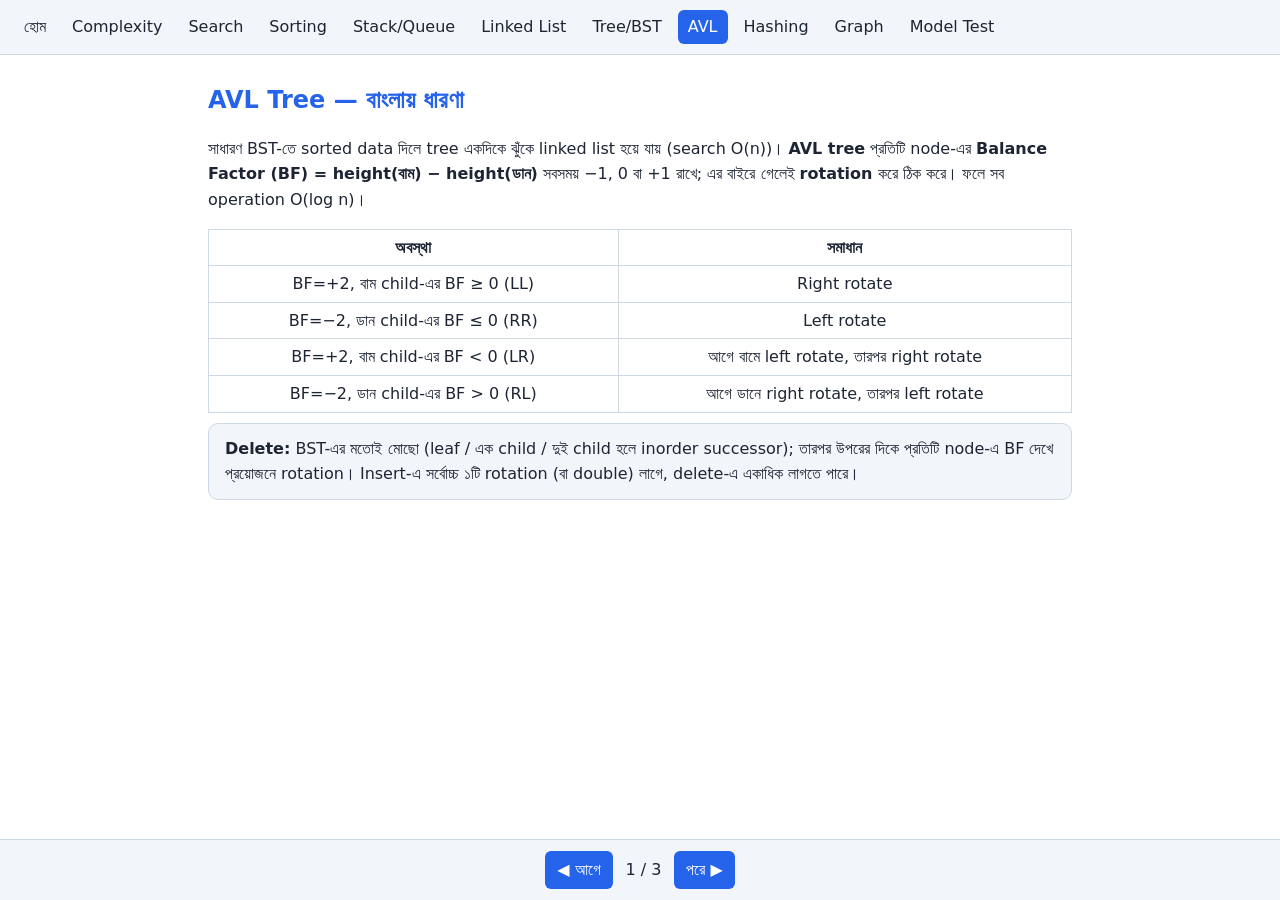
==== avl.html @ 5f5bdf97 "first commit" ====
<!doctype html><html lang="bn"><head><meta charset="utf-8"><meta name="viewport" content="width=device-width,initial-scale=1"><title>DS</title><link rel="stylesheet" href="style.css"></head><body>
<section class="slide"><h2>AVL Tree — বাংলায় ধারণা</h2><p>সাধারণ BST-তে sorted data দিলে tree একদিকে ঝুঁকে linked list হয়ে যায় (search O(n))। <b>AVL tree</b> প্রতিটি node-এর <b>Balance Factor (BF) = height(বাম) − height(ডান)</b> সবসময় −1, 0 বা +1 রাখে; এর বাইরে গেলেই <b>rotation</b> করে ঠিক করে। ফলে সব operation O(log n)।</p>
<table><tr><th>অবস্থা</th><th>সমাধান</th></tr><tr><td>BF=+2, বাম child-এর BF ≥ 0 (LL)</td><td>Right rotate</td></tr><tr><td>BF=−2, ডান child-এর BF ≤ 0 (RR)</td><td>Left rotate</td></tr><tr><td>BF=+2, বাম child-এর BF &lt; 0 (LR)</td><td>আগে বামে left rotate, তারপর right rotate</td></tr><tr><td>BF=−2, ডান child-এর BF &gt; 0 (RL)</td><td>আগে ডানে right rotate, তারপর left rotate</td></tr></table>
<div class="card"><b>Delete:</b> BST-এর মতোই মোছো (leaf / এক child / দুই child হলে inorder successor); তারপর উপরের দিকে প্রতিটি node-এ BF দেখে প্রয়োজনে rotation। Insert-এ সর্বোচ্চ ১টি rotation (বা double) লাগে, delete-এ একাধিক লাগতে পারে।</div></section>
<section class="slide"><h2>AVL (ইন্টারেক্টিভ)</h2><div class="card"><b>কীভাবে চালাবে:</b> 10, 20, 30 insert করলে RR rotation দেখবে। তারপর কিছু মান delete করে দেখো tree আবার balance হয় কি না। নিচের বার্তায় কোন rotation হলো লেখা থাকবে।</div><input id="k" type="number" value="10" style="width:80px"><button onclick="go2()">Insert</button><button onclick="dl()">Delete</button><button onclick="R=null;dr();$('#m').textContent=''">Reset</button><svg id="sv" viewBox="0 0 600 300" width="100%"></svg><p id="m"></p></section>
<section class="slide"><h2>অনুশীলন প্রশ্ন</h2><div id="qz"></div></section><script src="bank.js"></script><script src="app.js"></script><script>quiz('tr','#qz');let R=null,log='';const H=n=>n?n.h:0,U=n=>n.h=1+Math.max(H(n.l),H(n.r)),BF=n=>H(n.l)-H(n.r);
const rr=y=>{const x=y.l;y.l=x.r;x.r=y;U(y);U(x);return x},rl=x=>{const y=x.r;x.r=y.l;y.l=x;U(x);U(y);return y};
function bal(n){U(n);const b=BF(n);if(b>1){if(BF(n.l)<0){n.l=rl(n.l);log+='LR '}else log+='LL ';return rr(n)}if(b<-1){if(BF(n.r)>0){n.r=rr(n.r);log+='RL '}else log+='RR ';return rl(n)}return n}
function ins(n,v){if(!n)return{v,h:1,l:null,r:null};if(v<n.v)n.l=ins(n.l,v);else if(v>n.v)n.r=ins(n.r,v);else return n;return bal(n)}
function del(n,v){if(!n)return n;if(v<n.v)n.l=del(n.l,v);else if(v>n.v)n.r=del(n.r,v);else{if(!n.l||!n.r)return n.l||n.r;let s=n.r;while(s.l)s=s.l;n.v=s.v;n.r=del(n.r,s.v)}return bal(n)}
function lay(n,d,o){if(!n)return;lay(n.l,d+1,o);n.x=o.i++;n.y=d;lay(n.r,d+1,o)}function nd(n,a=[]){if(n){nd(n.l,a);a.push(n);nd(n.r,a)}return a}
function dr(){lay(R,0,{i:0});const a=nd(R),X=n=>30+n.x*(540/Math.max(a.length,1)),Y=n=>30+n.y*55;$('#sv').innerHTML=a.map(n=>[n.l,n.r].map(c=>c?'<line x1="'+X(n)+'" y1="'+Y(n)+'" x2="'+X(c)+'" y2="'+Y(c)+'"/>':'').join('')).join('')+a.map(n=>'<g class="nd"><circle cx="'+X(n)+'" cy="'+Y(n)+'" r="18"/><text x="'+X(n)+'" y="'+(Y(n)+4)+'">'+n.v+'</text><text x="'+(X(n)+22)+'" y="'+(Y(n)-14)+'" style="font-size:10px">BF '+BF(n)+'</text></g>').join('')}
function go2(){log='';R=ins(R,+$('#k').value);$('#k').value=+$('#k').value+10;$('#m').textContent=log?'Rotation: '+log:'rotation লাগেনি';dr()}
function dl(){log='';R=del(R,+$('#k').value);$('#m').textContent=log?'Delete-এর পর rotation: '+log:'rotation লাগেনি';dr()}dr()</script></body></html>
---- style.css ----
:root{--bg:#fff;--fg:#1d2433;--card:#f2f5fa;--ac:#2563eb;--ok:#16a34a;--hl:#f59e0b;--bd:#cfd8e6}
@media(prefers-color-scheme:dark){:root{--bg:#0f1420;--fg:#e6ebf5;--card:#1a2233;--ac:#60a5fa;--ok:#4ade80;--hl:#fbbf24;--bd:#34415a}}
*{box-sizing:border-box}body{margin:0;font:16px/1.6 "Noto Sans Bengali",system-ui,sans-serif;background:var(--bg);color:var(--fg)}
nav{display:flex;gap:6px;flex-wrap:wrap;padding:10px 14px;background:var(--card);border-bottom:1px solid var(--bd)}
nav a{padding:4px 10px;border-radius:6px;text-decoration:none;color:var(--fg)}nav a.cur{background:var(--ac);color:#fff}
.slide{display:none;max-width:900px;margin:0 auto;padding:22px 18px 80px}.slide.on{display:block}
h1,h2{color:var(--ac);margin:.2em 0 .5em}.card{background:var(--card);border:1px solid var(--bd);border-radius:10px;padding:12px 16px;margin:10px 0}
button,input{font:inherit;padding:6px 12px;border-radius:6px;border:1px solid var(--bd);background:var(--bg);color:var(--fg);margin:3px}
button{cursor:pointer;background:var(--ac);color:#fff;border:0}table{border-collapse:collapse;width:100%}td,th{border:1px solid var(--bd);padding:5px 8px;text-align:center}
code,pre{background:var(--card);border-radius:6px;padding:2px 6px;font-family:ui-monospace,monospace}pre{padding:10px;overflow:auto}
.ctl{position:fixed;bottom:0;left:0;right:0;display:flex;justify-content:center;align-items:center;gap:10px;padding:8px;background:var(--card);border-top:1px solid var(--bd)}
.cells{display:flex;gap:4px;flex-wrap:wrap}.cell{min-width:42px;padding:8px;text-align:center;border:2px solid var(--bd);border-radius:6px;background:var(--bg)}
.cell.lo,.cell.hi{border-color:var(--ac)}.cell.mid{background:var(--hl);color:#000}.cell.ok{background:var(--ok);color:#000}.cell.dim{opacity:.3}
.bars{display:flex;align-items:flex-end;gap:6px;height:150px}.bar{width:38px;background:var(--ac);color:#fff;text-align:center;border-radius:4px 4px 0 0;transition:.3s}.bar.cmp{background:var(--hl);color:#000}.bar.done{background:var(--ok);color:#000}
.stk{display:flex;flex-direction:column-reverse;gap:4px;width:120px;min-height:200px;border:3px solid var(--fg);border-top:0;padding:4px}.stk .cell{background:var(--ac);color:#fff}
svg text{fill:currentColor;font-size:14px;text-anchor:middle}.nd circle{fill:var(--bg);stroke:var(--ac);stroke-width:2}.nd.on circle{fill:var(--hl)}.nd.on text{fill:#000}svg line{stroke:var(--bd);stroke-width:2}
.q{margin:10px 0}.q label{display:block;padding:4px 8px;cursor:pointer}.good{color:var(--ok);font-weight:700}.bad{color:#dc2626}
.box{display:inline-block;padding:6px 12px;border:2px solid var(--ac);border-radius:6px;margin:2px}.arr{color:var(--ac)}.bkt{display:flex;gap:6px;align-items:center;margin:3px 0}.bkt b{width:30px}
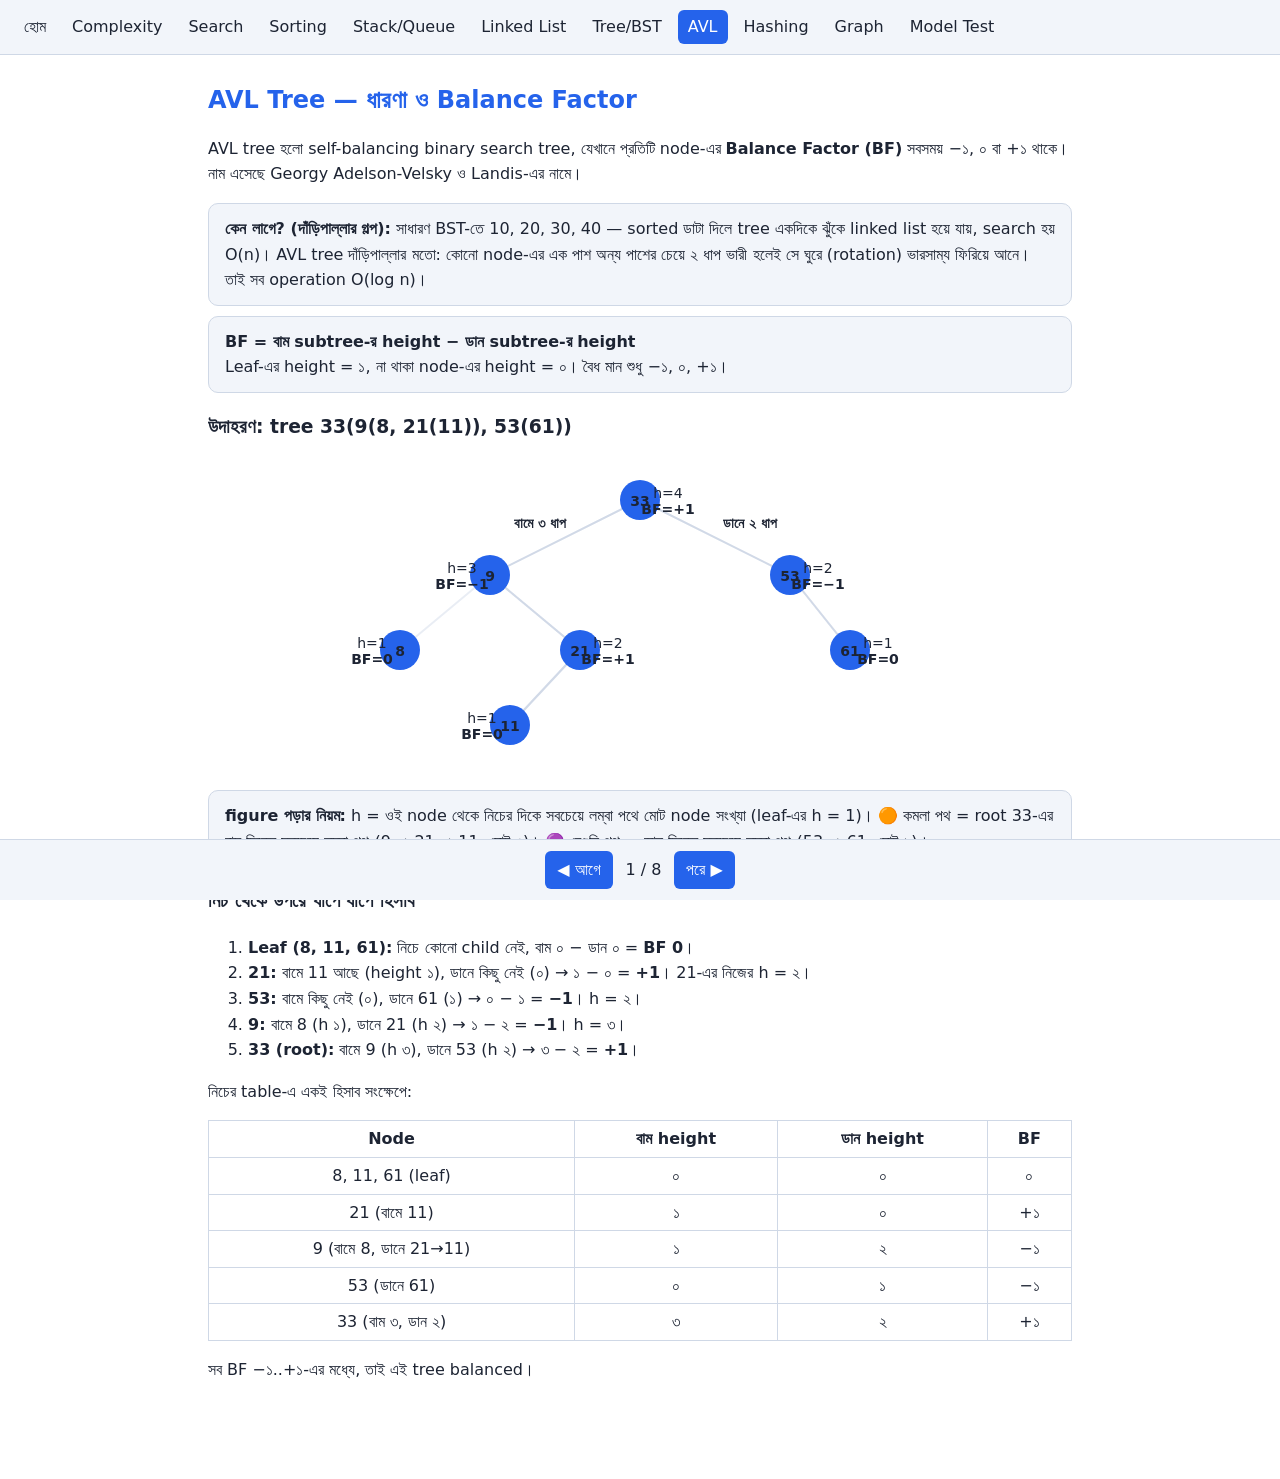
==== commit 811fdd41: "treeUpdate" ====
--- a/avl.html
+++ b/avl.html
@@ -1,14 +1,131 @@
 <!doctype html><html lang="bn"><head><meta charset="utf-8"><meta name="viewport" content="width=device-width,initial-scale=1"><title>DS</title><link rel="stylesheet" href="style.css"></head><body>
-<section class="slide"><h2>AVL Tree — বাংলায় ধারণা</h2><p>সাধারণ BST-তে sorted data দিলে tree একদিকে ঝুঁকে linked list হয়ে যায় (search O(n))। <b>AVL tree</b> প্রতিটি node-এর <b>Balance Factor (BF) = height(বাম) − height(ডান)</b> সবসময় −1, 0 বা +1 রাখে; এর বাইরে গেলেই <b>rotation</b> করে ঠিক করে। ফলে সব operation O(log n)।</p>
-<table><tr><th>অবস্থা</th><th>সমাধান</th></tr><tr><td>BF=+2, বাম child-এর BF ≥ 0 (LL)</td><td>Right rotate</td></tr><tr><td>BF=−2, ডান child-এর BF ≤ 0 (RR)</td><td>Left rotate</td></tr><tr><td>BF=+2, বাম child-এর BF &lt; 0 (LR)</td><td>আগে বামে left rotate, তারপর right rotate</td></tr><tr><td>BF=−2, ডান child-এর BF &gt; 0 (RL)</td><td>আগে ডানে right rotate, তারপর left rotate</td></tr></table>
-<div class="card"><b>Delete:</b> BST-এর মতোই মোছো (leaf / এক child / দুই child হলে inorder successor); তারপর উপরের দিকে প্রতিটি node-এ BF দেখে প্রয়োজনে rotation। Insert-এ সর্বোচ্চ ১টি rotation (বা double) লাগে, delete-এ একাধিক লাগতে পারে।</div></section>
-<section class="slide"><h2>AVL (ইন্টারেক্টিভ)</h2><div class="card"><b>কীভাবে চালাবে:</b> 10, 20, 30 insert করলে RR rotation দেখবে। তারপর কিছু মান delete করে দেখো tree আবার balance হয় কি না। নিচের বার্তায় কোন rotation হলো লেখা থাকবে।</div><input id="k" type="number" value="10" style="width:80px"><button onclick="go2()">Insert</button><button onclick="dl()">Delete</button><button onclick="R=null;dr();$('#m').textContent=''">Reset</button><svg id="sv" viewBox="0 0 600 300" width="100%"></svg><p id="m"></p></section>
-<section class="slide"><h2>অনুশীলন প্রশ্ন</h2><div id="qz"></div></section><script src="bank.js"></script><script src="app.js"></script><script>quiz('tr','#qz');let R=null,log='';const H=n=>n?n.h:0,U=n=>n.h=1+Math.max(H(n.l),H(n.r)),BF=n=>H(n.l)-H(n.r);
-const rr=y=>{const x=y.l;y.l=x.r;x.r=y;U(y);U(x);return x},rl=x=>{const y=x.r;x.r=y.l;y.l=x;U(x);U(y);return y};
-function bal(n){U(n);const b=BF(n);if(b>1){if(BF(n.l)<0){n.l=rl(n.l);log+='LR '}else log+='LL ';return rr(n)}if(b<-1){if(BF(n.r)>0){n.r=rr(n.r);log+='RL '}else log+='RR ';return rl(n)}return n}
-function ins(n,v){if(!n)return{v,h:1,l:null,r:null};if(v<n.v)n.l=ins(n.l,v);else if(v>n.v)n.r=ins(n.r,v);else return n;return bal(n)}
-function del(n,v){if(!n)return n;if(v<n.v)n.l=del(n.l,v);else if(v>n.v)n.r=del(n.r,v);else{if(!n.l||!n.r)return n.l||n.r;let s=n.r;while(s.l)s=s.l;n.v=s.v;n.r=del(n.r,s.v)}return bal(n)}
-function lay(n,d,o){if(!n)return;lay(n.l,d+1,o);n.x=o.i++;n.y=d;lay(n.r,d+1,o)}function nd(n,a=[]){if(n){nd(n.l,a);a.push(n);nd(n.r,a)}return a}
-function dr(){lay(R,0,{i:0});const a=nd(R),X=n=>30+n.x*(540/Math.max(a.length,1)),Y=n=>30+n.y*55;$('#sv').innerHTML=a.map(n=>[n.l,n.r].map(c=>c?'<line x1="'+X(n)+'" y1="'+Y(n)+'" x2="'+X(c)+'" y2="'+Y(c)+'"/>':'').join('')).join('')+a.map(n=>'<g class="nd"><circle cx="'+X(n)+'" cy="'+Y(n)+'" r="18"/><text x="'+X(n)+'" y="'+(Y(n)+4)+'">'+n.v+'</text><text x="'+(X(n)+22)+'" y="'+(Y(n)-14)+'" style="font-size:10px">BF '+BF(n)+'</text></g>').join('')}
-function go2(){log='';R=ins(R,+$('#k').value);$('#k').value=+$('#k').value+10;$('#m').textContent=log?'Rotation: '+log:'rotation লাগেনি';dr()}
-function dl(){log='';R=del(R,+$('#k').value);$('#m').textContent=log?'Delete-এর পর rotation: '+log:'rotation লাগেনি';dr()}dr()</script></body></html>
+<section class="slide"><h2>AVL Tree — ধারণা ও Balance Factor</h2>
+<p>AVL tree হলো self-balancing binary search tree, যেখানে প্রতিটি node-এর <b>Balance Factor (BF)</b> সবসময় −১, ০ বা +১ থাকে। নাম এসেছে Georgy Adelson-Velsky ও Landis-এর নামে।</p>
+<div class="card"><b>কেন লাগে? (দাঁড়িপাল্লার গল্প):</b> সাধারণ BST-তে 10, 20, 30, 40 — sorted ডাটা দিলে tree একদিকে ঝুঁকে linked list হয়ে যায়, search হয় O(n)। AVL tree দাঁড়িপাল্লার মতো: কোনো node-এর এক পাশ অন্য পাশের চেয়ে ২ ধাপ ভারী হলেই সে ঘুরে (rotation) ভারসাম্য ফিরিয়ে আনে। তাই সব operation O(log n)।</div>
+<div class="card"><b>BF = বাম subtree-র height − ডান subtree-র height</b><br>Leaf-এর height = ১, না থাকা node-এর height = ০। বৈধ মান শুধু −১, ০, +১।</div>
+<h3>উদাহরণ: tree 33(9(8, 21(11)), 53(61))</h3>
+<svg viewBox="0 0 700 320" width="100%" style="max-width:700px;display:block;margin:auto" font-family="inherit">
+<g stroke="currentColor" stroke-opacity=".45" stroke-width="2"><line x1="350" y1="40" x2="200" y2="115"/><line x1="350" y1="40" x2="500" y2="115"/><line x1="200" y1="115" x2="110" y2="190"/><line x1="200" y1="115" x2="290" y2="190"/><line x1="500" y1="115" x2="560" y2="190"/><line x1="290" y1="190" x2="220" y2="265"/></g>
+<g stroke="#d97706" stroke-width="5" stroke-linecap="round" stroke-opacity=".9"><line x1="350" y1="40" x2="200" y2="115"/><line x1="200" y1="115" x2="290" y2="190"/><line x1="290" y1="190" x2="220" y2="265"/></g>
+<g stroke="#9333ea" stroke-width="5" stroke-linecap="round" stroke-opacity=".9"><line x1="350" y1="40" x2="500" y2="115"/><line x1="500" y1="115" x2="560" y2="190"/></g>
+<g fill="#2563eb"><circle cx="350" cy="40" r="20"/><circle cx="200" cy="115" r="20"/><circle cx="500" cy="115" r="20"/><circle cx="110" cy="190" r="20"/><circle cx="290" cy="190" r="20"/><circle cx="560" cy="190" r="20"/><circle cx="220" cy="265" r="20"/></g>
+<g fill="#fff" font-size="16" font-weight="700" text-anchor="middle"><text x="350" y="46">33</text><text x="200" y="121">9</text><text x="500" y="121">53</text><text x="110" y="196">8</text><text x="290" y="196">21</text><text x="560" y="196">61</text><text x="220" y="271">11</text></g>
+<g fill="currentColor" font-size="13"><g text-anchor="start"><text x="378" y="38">h=4</text><text x="378" y="54" fill="#16a34a" font-weight="700">BF=+1</text><text x="528" y="113">h=2</text><text x="528" y="129" fill="#16a34a" font-weight="700">BF=−1</text><text x="318" y="188">h=2</text><text x="318" y="204" fill="#16a34a" font-weight="700">BF=+1</text><text x="588" y="188">h=1</text><text x="588" y="204" fill="#16a34a" font-weight="700">BF=0</text></g>
+<g text-anchor="end"><text x="172" y="113">h=3</text><text x="172" y="129" fill="#16a34a" font-weight="700">BF=−1</text><text x="82" y="188">h=1</text><text x="82" y="204" fill="#16a34a" font-weight="700">BF=0</text><text x="192" y="263">h=1</text><text x="192" y="279" fill="#16a34a" font-weight="700">BF=0</text></g>
+<text x="250" y="68" text-anchor="end" fill="#d97706" font-weight="700">বামে ৩ ধাপ</text><text x="460" y="68" fill="#9333ea" font-weight="700">ডানে ২ ধাপ</text></g></svg>
+<div class="card"><b>figure পড়ার নিয়ম:</b> h = ওই node থেকে নিচের দিকে সবচেয়ে লম্বা পথে মোট node সংখ্যা (leaf-এর h = 1)। 🟠 কমলা পথ = root 33-এর বাম দিকের সবচেয়ে লম্বা পথ (9 → 21 → 11, মোট ৩)। 🟣 বেগুনি পথ = ডান দিকের সবচেয়ে লম্বা পথ (53 → 61, মোট ২)।</div>
+<h3>নিচ থেকে উপরে ধাপে ধাপে হিসাব</h3>
+<ol><li><b>Leaf (8, 11, 61):</b> নিচে কোনো child নেই, বাম ০ − ডান ০ = <b>BF 0</b>।</li>
+<li><b>21:</b> বামে 11 আছে (height ১), ডানে কিছু নেই (০) → ১ − ০ = <b>+1</b>। 21-এর নিজের h = ২।</li>
+<li><b>53:</b> বামে কিছু নেই (০), ডানে 61 (১) → ০ − ১ = <b>−1</b>। h = ২।</li>
+<li><b>9:</b> বামে 8 (h ১), ডানে 21 (h ২) → ১ − ২ = <b>−1</b>। h = ৩।</li>
+<li><b>33 (root):</b> বামে 9 (h ৩), ডানে 53 (h ২) → ৩ − ২ = <b>+1</b>।</li></ol>
+<p>নিচের table-এ একই হিসাব সংক্ষেপে:</p>
+<table><tr><th>Node</th><th>বাম height</th><th>ডান height</th><th>BF</th></tr>
+<tr><td>8, 11, 61 (leaf)</td><td>০</td><td>০</td><td>০</td></tr>
+<tr><td>21 (বামে 11)</td><td>১</td><td>০</td><td>+১</td></tr>
+<tr><td>9 (বামে 8, ডানে 21→11)</td><td>১</td><td>২</td><td>−১</td></tr>
+<tr><td>53 (ডানে 61)</td><td>০</td><td>১</td><td>−১</td></tr>
+<tr><td>33 (বাম ৩, ডান ২)</td><td>৩</td><td>২</td><td>+১</td></tr></table>
+<p>সব BF −১..+১-এর মধ্যে, তাই এই tree balanced।</p></section>
+
+<section class="slide"><h2>Rotation — AVL-এর আসল কৌশল</h2>
+<p>Rotation-এ কয়েকটা node-এর জায়গা বদলে tree-র আকার ঠিক করা হয়, কিন্তু BST-এর নিয়ম (বাম &lt; root &lt; ডান) ভাঙে না।</p>
+<h3>Left Rotate (ডান দিক ভারী হলে)</h3>
+<pre>    x                y
+   / \              / \
+  α   y     →      x   γ
+     / \          / \
+    β   γ        α   β</pre>
+<ol><li>y = x-এর ডান child। y-এর বাম subtree (β) কে x-এর ডান child বানাও।</li><li>x-এর parent p থাকলে p-এর যে পাশে x ছিল সেখানে y বসাও। p না থাকলে y-ই নতুন root।</li><li>x কে y-এর বাম child বানাও।</li></ol>
+<h3>Right Rotate (বাম দিক ভারী হলে)</h3>
+<pre>      y            x
+     / \          / \
+    x   γ   →   α   y
+   / \              / \
+  α   β            β   γ</pre>
+<ol><li>x = y-এর বাম child। x-এর ডান subtree (β) কে y-এর বাম child বানাও।</li><li>y-এর parent-এর জায়গায় x বসাও (parent না থাকলে x নতুন root)।</li><li>y কে x-এর ডান child বানাও।</li></ol>
+<div class="card"><b>মনে রাখার কৌশল:</b> যে পাশ ভারী, তার উল্টো দিকে ঘোরাও। ডান ভারী → Left rotate, বাম ভারী → Right rotate।</div></section>
+
+<section class="slide"><h2>চারটি Case — কোনটায় কী করব</h2>
+<p>যে node-এর BF ±২ হয়েছে তাকে z বলি। z-এর ভারী পাশের child-এর BF দেখলেই case বোঝা যায়।</p>
+<table><tr><th>Case</th><th>চেনার উপায়</th><th>সমাধান</th></tr>
+<tr><td><b>LL</b></td><td>z-এর BF = +২, বাম child-এর BF ≥ ০</td><td>z-এ <b>Right rotate</b></td></tr>
+<tr><td><b>RR</b></td><td>z-এর BF = −২, ডান child-এর BF ≤ ০</td><td>z-এ <b>Left rotate</b></td></tr>
+<tr><td><b>LR</b></td><td>z-এর BF = +২, বাম child-এর BF &lt; ০ (ভিতরের বাঁক)</td><td>আগে বাম child-এ Left rotate, তারপর z-এ Right rotate</td></tr>
+<tr><td><b>RL</b></td><td>z-এর BF = −২, ডান child-এর BF &gt; ০</td><td>আগে ডান child-এ Right rotate, তারপর z-এ Left rotate</td></tr></table>
+<div class="card">Insert-এ নতুন node-এর পথ দেখেও case বোঝা যায় (বামে-বামে = LL, বামে-ডানে = LR…)। Delete-এ child-এর BF দেখেই ঠিক করতে হয়; child-এর BF = ০ হলে single rotation (LL বা RR)।</div>
+<div class="card"><b>পরীক্ষার ৫ ধাপ:</b> ১) BST-এর মতো insert/delete ২) নিচ থেকে উপরে BF হিসাব ৩) সবচেয়ে নিচের ±২ node z খোঁজো ৪) z-এর ভারী child-এর BF দেখে case ঠিক করো ৫) rotation করে আবার BF যাচাই।</div></section>
+
+<section class="slide"><h2>Insert — ধাপে ধাপে</h2>
+<ol><li>BST-এর নিয়মে নামো: newKey &lt; current হলে বামে, বড় হলে ডানে, খালি জায়গা না পাওয়া পর্যন্ত।</li><li>সেখানে নতুন node বসাও (leaf, BF = ০)।</li><li>নিচ থেকে root পর্যন্ত সব node-এর height ও BF নতুন করে হিসাব করো।</li><li>প্রথম যে node-এর BF ±২ হয় সেটাই z; case অনুযায়ী rotation করো।</li><li>Insert-এ একটা rotation (বা double rotation) করলেই পুরো tree ঠিক হয়।</li></ol>
+<div class="card"><b>উদাহরণ:</b> tree = 33(13(11(8), 21), 53(61)), insert করব <b>9</b>।<br>9 &lt; 33 → বামে; 9 &lt; 13 → বামে; 9 &lt; 11 → বামে; 9 &gt; 8 → 8-এর ডানে বসে। এখন 11-এর BF = +২, বাম child 8-এর BF = −১ (&lt; ০) → <b>LR case</b>। 8-এ Left rotate (9 উপরে আসে), তারপর 11-এ Right rotate। ফলে 9 হয় subtree-র root, বামে 8, ডানে 11।<br>👉 পরের স্লাইডে ▶ বাটনে অ্যানিমেশন দেখো।</div></section>
+
+<section class="slide"><h2>Delete — ধাপে ধাপে</h2>
+<ol><li>BST-এর মতো যে node মুছবে তাকে খুঁজে বের করো।</li><li>(ক) leaf হলে সরাসরি মোছো। (খ) এক child থাকলে child-কে তার জায়গায় বসাও। (গ) দুই child থাকলে ডান subtree-র সবচেয়ে ছোট মান (inorder successor) এখানে কপি করে successor node মুছো।</li><li>নিচ থেকে root পর্যন্ত BF নতুন করে হিসাব করো।</li><li>যেখানে BF ±২, সেখানে case অনুযায়ী rotation করো। Delete-এ একাধিক node-এ rotation লাগতে পারে।</li></ol>
+<div class="card"><b>উদাহরণ:</b> tree = 33(13(9(8,11), 21), 53(61)), delete করব <b>13</b> (দুই child)।<br>Successor = ডান subtree-র সবচেয়ে ছোট = 21। 13-এর জায়গায় 21 বসে, পুরোনো 21 মুছে যায়। এখন নতুন 21-এর বাম height ২, ডান ০ → BF = +২; বাম child 9-এর BF = ০ (≥ ০) → <b>LL case</b> → Right rotate। শেষে 9 root, বামে 8, ডানে 21 (তার বামে 11)।</div></section>
+
+<section class="slide"><h2>AVL (ইন্টারেক্টিভ অ্যানিমেশন)</h2>
+<div class="card"><b>রঙ:</b> 🟠 খোঁজার পথ, 🟢 নতুন বা successor node, 🔴 unbalanced node (z)। প্রতিটি node-এর উপরে BF লেখা। নিচের লেখায় কী হচ্ছে বলা থাকবে।</div>
+<p><button onclick="AV.run(AV.pIns)">▶ Insert উদাহরণ (9)</button><button onclick="AV.run(AV.pDel)">▶ Delete উদাহরণ (13)</button><button onclick="AV.run(()=>AV.seq([10,20,30]))">RR</button><button onclick="AV.run(()=>AV.seq([30,20,10]))">LL</button><button onclick="AV.run(()=>AV.seq([30,10,20]))">LR</button><button onclick="AV.run(()=>AV.seq([10,30,20]))">RL</button><button onclick="AV.run(()=>AV.seq([50,30,70,20,40,60,80,10,5,3]))">বড় demo</button></p>
+<input id="k" type="number" value="10" style="width:80px"><button onclick="AV.run(()=>AV.insert(+document.getElementById('k').value))">Insert</button><button onclick="AV.run(()=>AV.del(+document.getElementById('k').value))">Delete</button><button onclick="AV.stop()">⏸ Stop</button><button onclick="AV.play()">▶ Play</button><button onclick="AV.reset()">🔄 Reset</button>
+<svg id="sv" viewBox="0 0 700 360" width="100%"></svg><p id="m"></p></section>
+
+<section class="slide"><h2>Complexity ও ব্যবহার</h2>
+<table><tr><th>Insertion</th><th>Deletion</th><th>Search</th></tr><tr><td>O(log n)</td><td>O(log n)</td><td>O(log n)</td></tr></table>
+<div class="card"><b>ব্যবহার:</b> ডাটাবেসে বড় record-এর indexing এবং বড় ডাটাবেসে দ্রুত searching।</div></section>
+
+<section class="slide"><h2>অনুশীলন প্রশ্ন</h2><div id="qz"></div></section><script src="bank.js"></script><script src="app.js"></script><script>quiz('tr','#qz');
+window.AV=(()=>{const g=id=>document.getElementById(id),STOP={};
+let tok=0,pending=null,paused=false,waiters=[];
+const gate=()=>paused?new Promise((res,rej)=>waiters.push({res,rej})):Promise.resolve();
+async function sleep(ms){const t=tok;for(let l=ms;l>0;l-=40){await gate();await new Promise(r=>setTimeout(r,40));if(t!==tok)throw STOP}}
+let R=null,ID=0,busy=false,hl={},pos={};
+const mk=v=>({v,h:1,l:null,r:null,id:++ID}),N=(v,l,r)=>{const n=mk(v);n.l=l||null;n.r=r||null;return n};
+const H=n=>n?n.h:0,BF=n=>H(n.l)-H(n.r),upd=n=>{n.h=1+Math.max(H(n.l),H(n.r))};
+function rec(n){if(n){rec(n.l);rec(n.r);upd(n)}}
+function rotR(y){const x=y.l;y.l=x.r;x.r=y;upd(y);upd(x);return x}
+function rotL(x){const y=x.r;x.r=y.l;y.l=x;upd(x);upd(y);return y}
+function fix(n,t,f){if(n===t)return f(n);if(t.v<n.v)n.l=fix(n.l,t,f);else n.r=fix(n.r,t,f);return n}
+function un(n){if(!n)return null;const c=un(n.l)||un(n.r);return c||(Math.abs(BF(n))>1?n:null)}
+function all(n,a=[]){if(n){all(n.l,a);a.push(n);all(n.r,a)}return a}
+const msg=t=>{g('m').innerHTML=t},COL={path:'#d97706',new:'#16a34a',bad:'#dc2626','':'#2563eb'};
+function paint(a,c){let s='';a.forEach(n=>[n.l,n.r].forEach(ch=>{if(ch)s+='<line x1="'+c[n.id].x+'" y1="'+c[n.id].y+'" x2="'+c[ch.id].x+'" y2="'+c[ch.id].y+'" stroke="currentColor" stroke-opacity=".5" stroke-width="2"/>'}));
+a.forEach(n=>{const p=c[n.id];s+='<g><circle cx="'+p.x+'" cy="'+p.y+'" r="20" fill="'+COL[hl[n.id]||'']+'"/><text x="'+p.x+'" y="'+(p.y+6)+'" fill="#fff" font-size="16" font-weight="700" text-anchor="middle">'+n.v+'</text><text x="'+(p.x+4)+'" y="'+(p.y-26)+'" fill="currentColor" font-size="12" text-anchor="middle">BF '+BF(n)+'</text></g>'});g('sv').innerHTML=s}
+async function draw(an=true){let i=0;const a=all(R);(function f(n,d){if(!n)return;f(n.l,d+1);n.X=i++;n.Y=d;f(n.r,d+1)})(R,0);
+const c=a.length,st=Math.min(72,620/Math.max(c-1,1)),o=(700-st*(c-1))/2,tg={},f0={};
+a.forEach(n=>{tg[n.id]={x:o+n.X*st,y:50+n.Y*62}});a.forEach(n=>{f0[n.id]=pos[n.id]||{x:tg[n.id].x,y:5}});
+const T=an?600:0;let el=0,last=performance.now();
+const tk=tok;await new Promise((res,rej)=>{(function fr(t){if(tk!==tok){rej(STOP);return}if(paused&&T){gate().then(()=>{last=performance.now();requestAnimationFrame(fr)},()=>rej(STOP));return}el+=t-last;last=t;const k=T?Math.min(1,el/T):1,e=k<.5?2*k*k:1-Math.pow(-2*k+2,2)/2,cur={};
+a.forEach(n=>{const f=f0[n.id],q=tg[n.id];cur[n.id]={x:f.x+(q.x-f.x)*e,y:f.y+(q.y-f.y)*e}});paint(a,cur);
+if(k<1)requestAnimationFrame(fr);else{pos=cur;res()}})(performance.now())})}
+async function rebalance(){let t;while((t=un(R))){hl={};hl[t.id]='bad';const b=BF(t),cs=b>1?(BF(t.l)<0?'LR':'LL'):(BF(t.r)>0?'RL':'RR');
+msg('⚠ <b>'+t.v+'</b>-এর BF = '+b+' (±১-এর বাইরে) → <b>'+cs+' case</b>');await draw(false);await sleep(1500);
+if(cs=='LR'){msg('LR: আগে '+t.l.v+'-এ Left rotate');R=fix(R,t.l,rotL);rec(R);await draw();await sleep(1000)}
+if(cs=='RL'){msg('RL: আগে '+t.r.v+'-এ Right rotate');R=fix(R,t.r,rotR);rec(R);await draw();await sleep(1000)}
+if(b>1){msg(t.v+'-এ Right rotate');R=fix(R,t,rotR)}else{msg(t.v+'-এ Left rotate');R=fix(R,t,rotL)}
+rec(R);await draw();await sleep(1000)}}
+async function insert(v){hl={};if(!R){R=mk(v);hl[R.id]='new';msg(v+' প্রথম node, তাই root');await draw();await sleep(600);hl={};await draw(false);return}
+let n=R,p;while(n){if(v===n.v){msg(v+' আগে থেকেই আছে');return}
+hl[n.id]='path';msg(v+(v<n.v?' &lt; ':' &gt; ')+n.v+' → '+(v<n.v?'বামে':'ডানে')+' যাও');await draw(false);await sleep(800);p=n;n=v<n.v?n.l:n.r}
+const nn=mk(v);if(v<p.v)p.l=nn;else p.r=nn;hl={};hl[nn.id]='new';rec(R);msg(v+' leaf হিসেবে বসল। এবার BF হিসাব');await draw();await sleep(1200);
+await rebalance();hl={};await draw(false);msg('✅ '+v+' insert শেষ, tree balanced')}
+async function del(v){hl={};let n=R;while(n&&n.v!==v){hl[n.id]='path';msg(v+(v<n.v?' &lt; ':' &gt; ')+n.v+' → '+(v<n.v?'বামে':'ডানে'));await draw(false);await sleep(800);n=v<n.v?n.l:n.r}
+if(!n){msg(v+' tree-তে নেই');return}
+hl={};hl[n.id]='bad';
+if(n.l&&n.r){let s=n.r;while(s.l)s=s.l;msg('দুই child আছে → inorder successor <b>'+s.v+'</b> (ডানের সবচেয়ে ছোট) দিয়ে বদলাব');hl[s.id]='new';await draw(false);await sleep(1600);R=fix(R,s,x=>x.r);n.v=s.v}
+else{msg(v+' মোছা হচ্ছে');await draw(false);await sleep(1000);R=fix(R,n,x=>x.l||x.r)}
+hl={};rec(R);await draw();await sleep(1000);await rebalance();hl={};await draw(false);msg('✅ delete শেষ, tree balanced')}
+function silent(){let t;while((t=un(R))){const b=BF(t);if(b>1){if(BF(t.l)<0)R=fix(R,t.l,rotL);R=fix(R,t,rotR)}else{if(BF(t.r)>0)R=fix(R,t.r,rotR);R=fix(R,t,rotL)}rec(R)}}
+function finish(){const p=pending;pending=null;hl={};if(p=='reset'){R=null;pos={};draw(false);msg('🔄 Reset হয়েছে, tree এখন খালি')}else if(p=='stop'){silent();draw(false);msg('⏹ থামানো হয়েছে (tree balanced অবস্থায় রাখা হয়েছে)')}}
+async function run(f){if(busy)return;busy=true;try{await f()}catch(e){if(e!==STOP)throw e;finish()}finally{busy=false;if(paused){paused=false;unmark()}}}
+function release(err){const w=waiters;waiters=[];w.forEach(x=>err?x.rej(STOP):x.res())}
+function unmark(){const z=g('pz');if(z)z.remove()}
+function stop(){if(busy&&!paused){paused=true;g('m').insertAdjacentHTML('beforeend','<span id="pz" style="color:#d97706"> ⏸ থামানো আছে, ▶ Play চাপলে এখান থেকে চলবে</span>')}}
+function play(){if(paused){paused=false;unmark();release(false)}}
+function reset(){pending='reset';tok++;paused=false;release(true);if(!busy)finish()}
+async function seq(a){R=null;pos={};for(const v of a){await insert(v);await sleep(600)}}
+async function pIns(){R=N(33,N(13,N(11,N(8)),N(21)),N(53,null,N(61)));pos={};hl={};rec(R);await draw(false);msg('শুরুর tree। এবার 9 insert করব');await sleep(1800);await insert(9)}
+async function pDel(){R=N(33,N(13,N(9,N(8),N(11)),N(21)),N(53,null,N(61)));pos={};hl={};rec(R);await draw(false);msg('শুরুর tree। এবার 13 delete করব');await sleep(1800);await del(13)}
+draw(false);return{run,insert,del,reset,stop,play,seq,pIns,pDel}})();
+</script></body></html>
